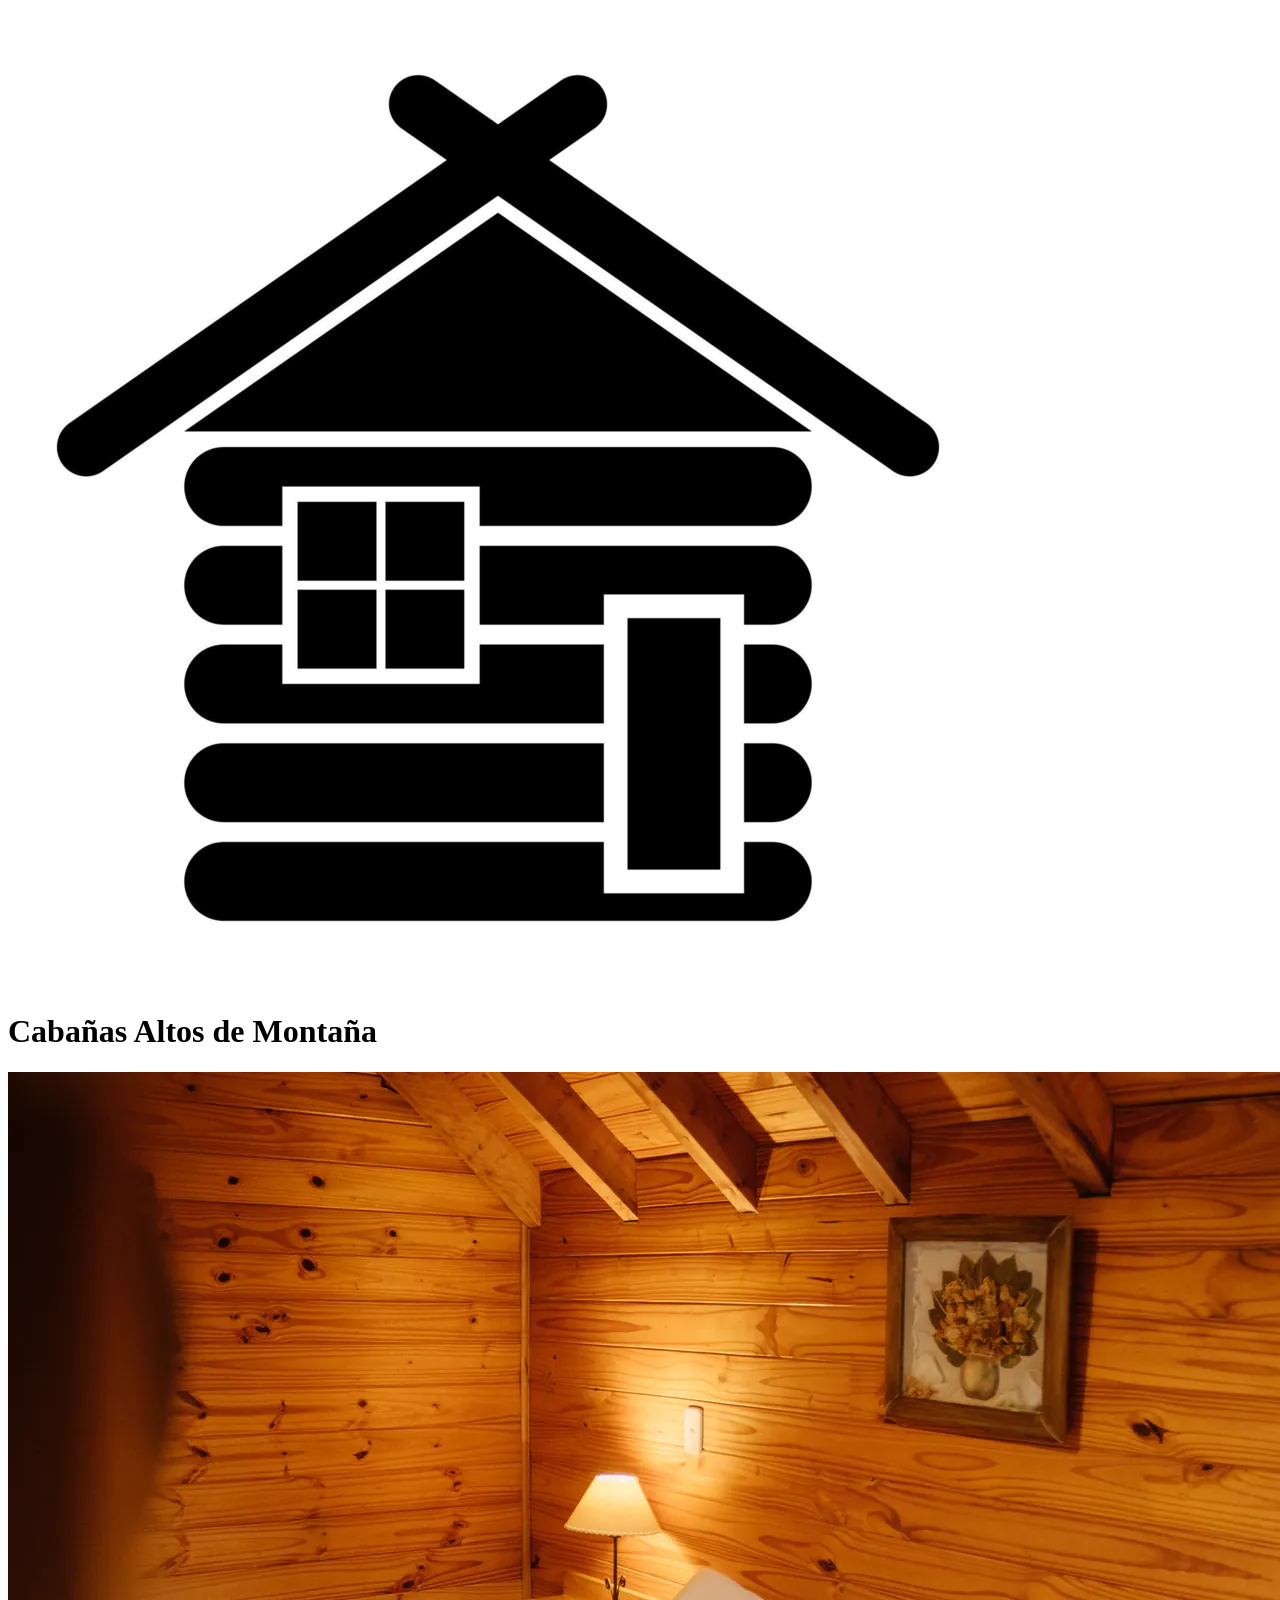
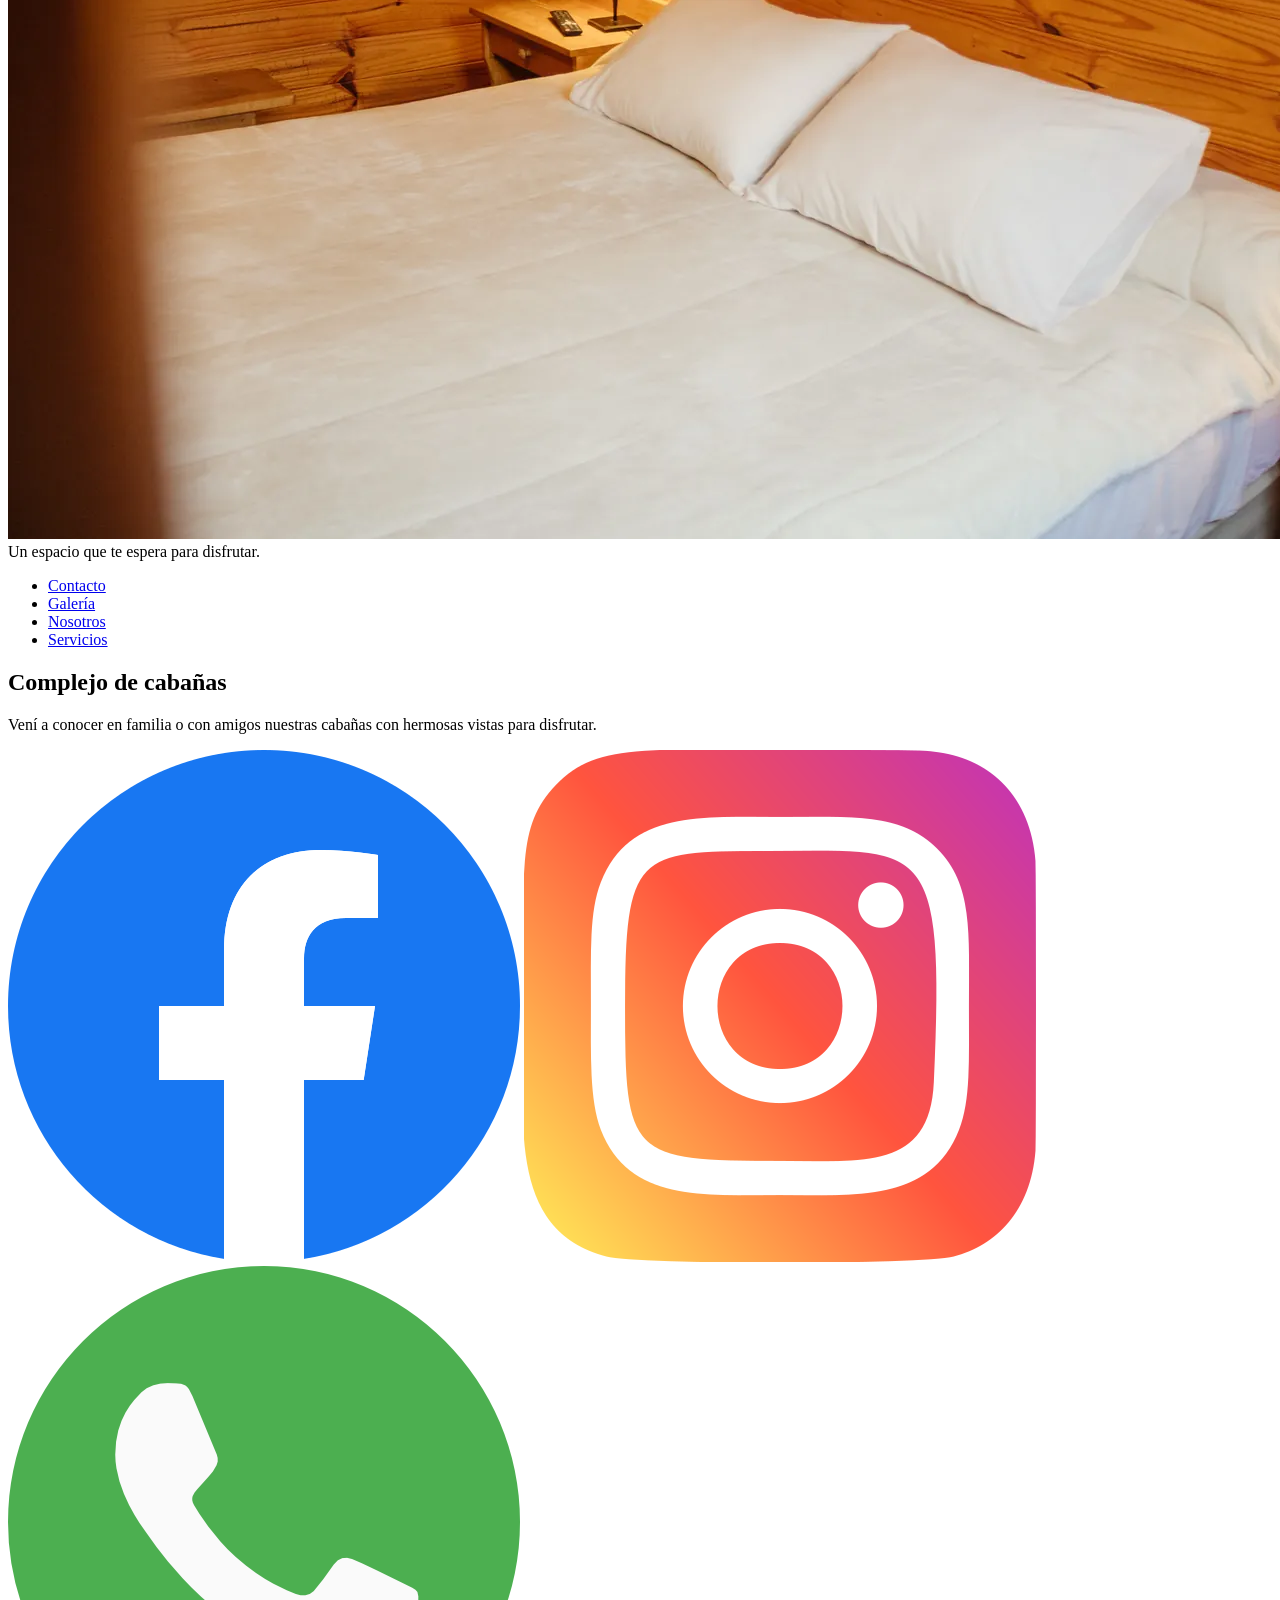
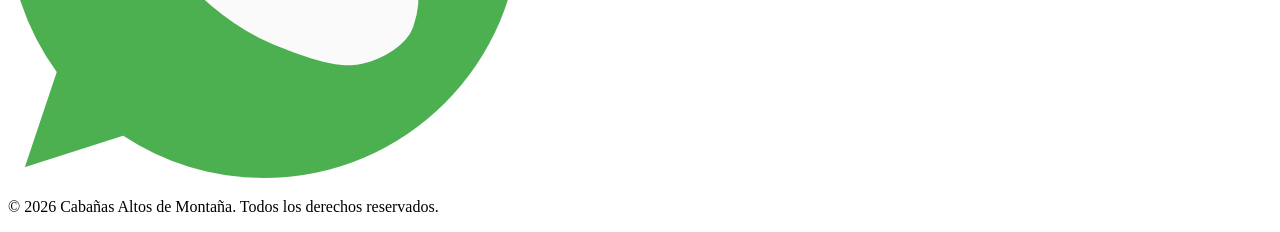
==== Mi proyecto/index.html @ c4e9d2b2 "Pre entrega 1" ====
<!DOCTYPE html>
<html lang="es">

<head>
    <meta charset="UTF-8">
    <meta name="viewport" content="width=device-width, initial-scale=1.0">
    <title>Cabañas Altos de Montaña</title>
</head>

<body>

    <header>
        <img src="./assets/img/logo.jpg" alt="Logo de las cabañas">
        <h1>Cabañas Altos de Montaña</h1>
    </header>
    <img src="./assets/img/galeria.webp" muestra de las cabañas
    <p>Un espacio que te espera para disfrutar.</p>

    <nav>
        <ul>
            <li><a href="./pages/contacto.html">Contacto</a></li>
            <li><a href="./pages/galeria.html">Galería</a></li>
            <li><a href="./pages/nosotros.html">Nosotros</a></li>
            <li><a href="./pages/servicios.html">Servicios</a></li>
        </ul>
    </nav>

    <main>
        <h2>Complejo de cabañas</h2>
        <p>Vení a conocer en familia o con amigos nuestras cabañas con hermosas vistas para disfrutar.</p>
    </main>

    <footer>
       <img src="./assets/iconos/facebook.png">
       <img src="./assets/iconos/instagram.png">
       <img src="./assets/iconos/whatsapp.png"> 
      <p>© 2026 Cabañas Altos de Montaña. Todos los derechos reservados.</p>
    </footer>

</body>
</html>
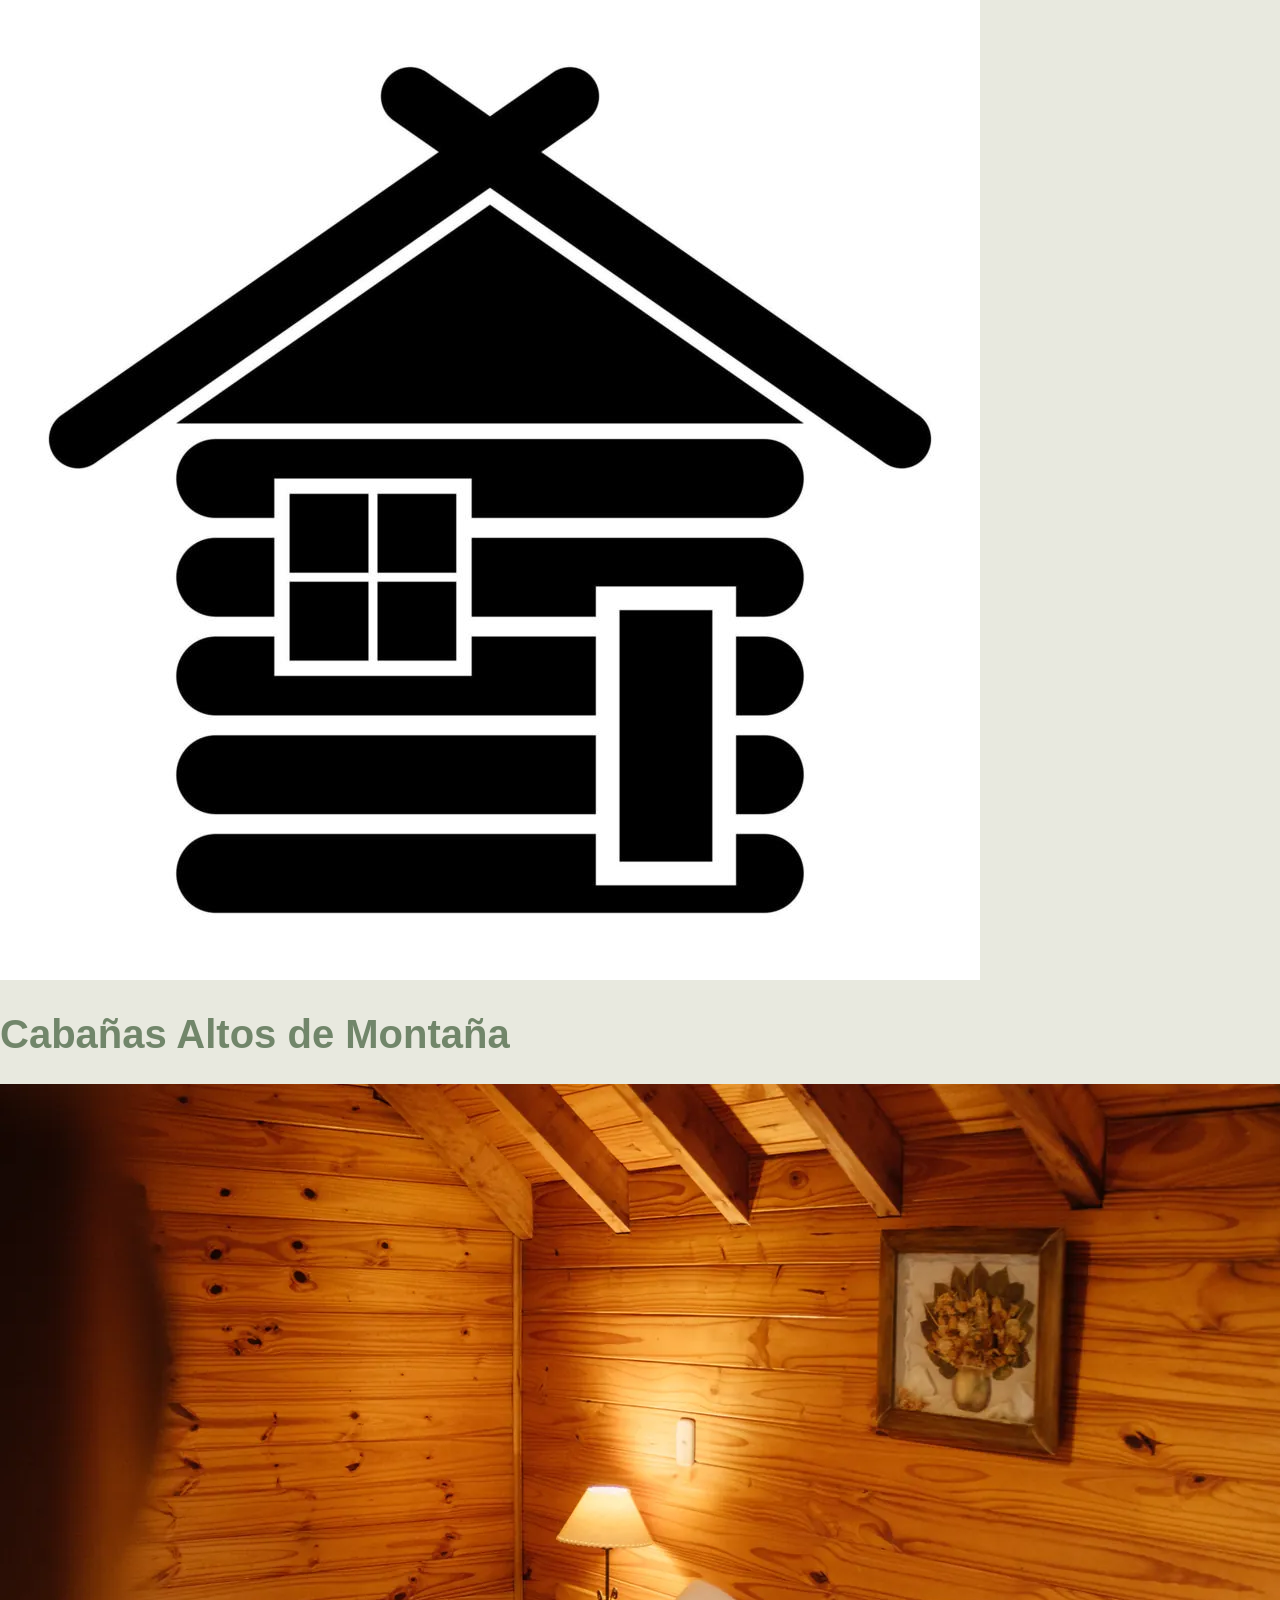
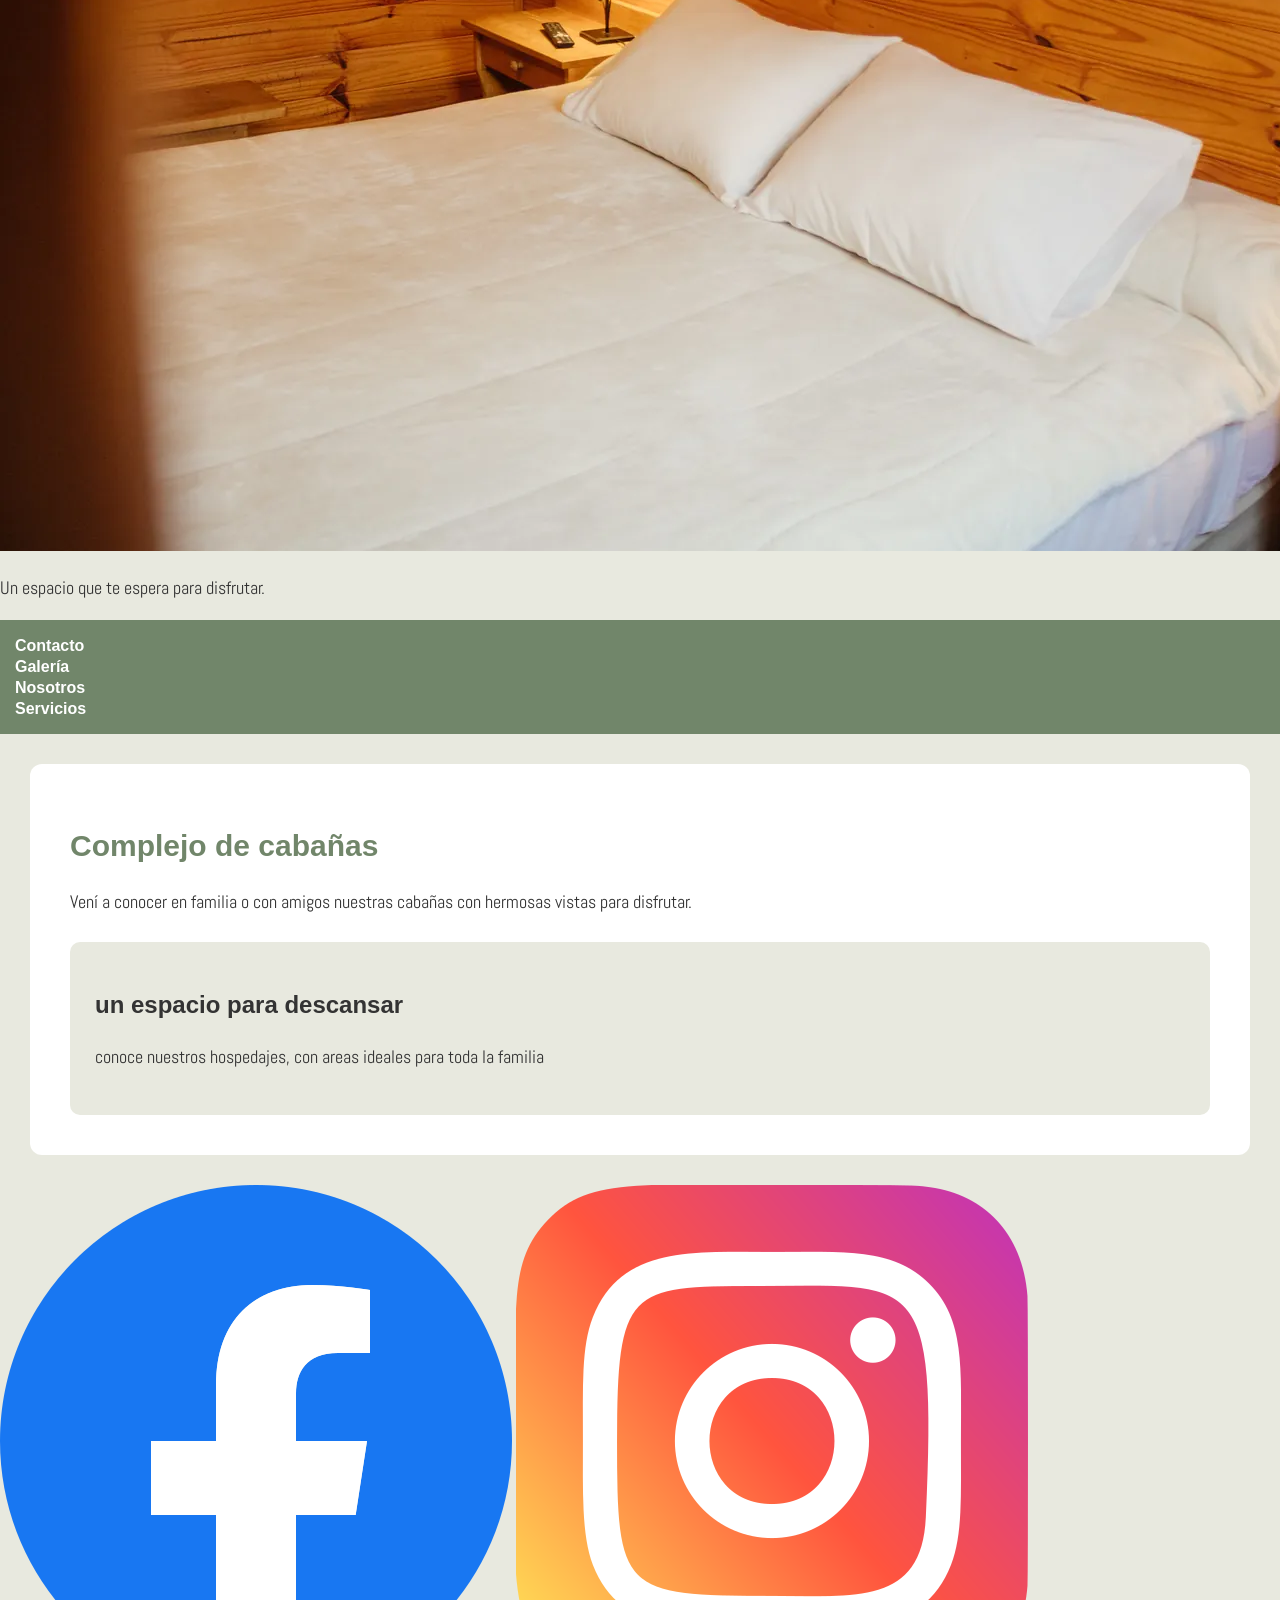
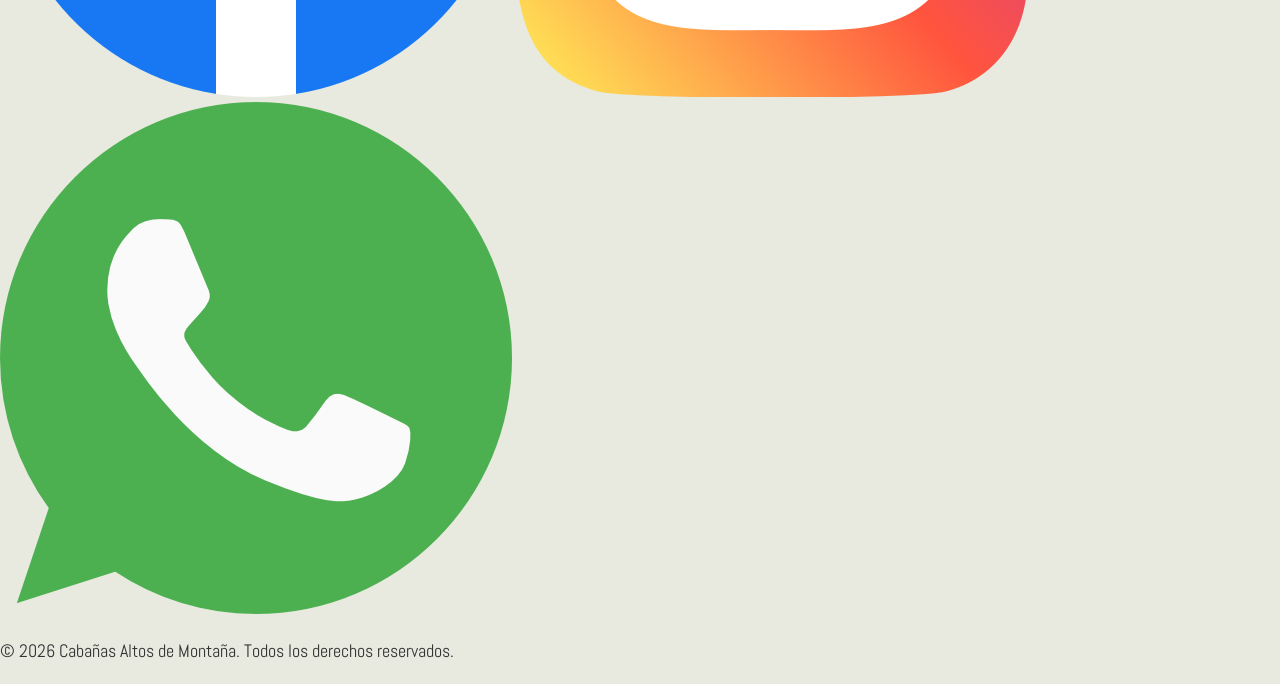
==== commit 8ef1fec4: "PRE ENTREGA 2" ====
--- a/Mi proyecto/index.html
+++ b/Mi proyecto/index.html
@@ -5,6 +5,15 @@
     <meta charset="UTF-8">
     <meta name="viewport" content="width=device-width, initial-scale=1.0">
     <title>Cabañas Altos de Montaña</title>
+    <link rel="stylesheet" href="styles/styles.css">
+
+
+    <link rel="preconnect" href="https://fonts.googleapis.com">
+    <link rel="preconnect" href="https://fonts.gstatic.com" crossorigin>
+    <link href="https://fonts.googleapis.com/css2?family=Abel&display=swap" rel="stylesheet">
+    <link rel="preconnect" href="https://fonts.googleapis.com">
+    <link rel="preconnect" href="https://fonts.gstatic.com" crossorigin>
+    <link rel="https://fonts.googleapis.com/css2?family=Montserrat:wght@400;600;700&display=swap" rel="stylesheet">
 </head>
 
 <body>
@@ -12,28 +21,35 @@
     <header>
         <img src="./assets/img/logo.jpg" alt="Logo de las cabañas">
         <h1>Cabañas Altos de Montaña</h1>
-    </header>
-    <img src="./assets/img/galeria.webp" muestra de las cabañas
+
+    <img src="./assets/img/galeria.webp" alt= "muestra de las cabañas">
     <p>Un espacio que te espera para disfrutar.</p>
-
-    <nav>
+        <nav class="menu-principal">
         <ul>
             <li><a href="./pages/contacto.html">Contacto</a></li>
             <li><a href="./pages/galeria.html">Galería</a></li>
             <li><a href="./pages/nosotros.html">Nosotros</a></li>
             <li><a href="./pages/servicios.html">Servicios</a></li>
         </ul>
-    </nav>
+       </nav>
+     </header>
+      <main>
+            <section class="seccion-principal">
+         <h2>Complejo de cabañas</h2>
+        <p>Vení a conocer en familia o con amigos nuestras cabañas con hermosas vistas para disfrutar.</p>
+        <article class="articulo-principal">
+        <h3>un espacio para descansar</h3>
+        <p> conoce nuestros hospedajes, con areas ideales para toda la familia</p>
+     </article>
+        </section>
 
-    <main>
-        <h2>Complejo de cabañas</h2>
-        <p>Vení a conocer en familia o con amigos nuestras cabañas con hermosas vistas para disfrutar.</p>
+       
     </main>
 
     <footer>
-       <img src="./assets/iconos/facebook.png">
-       <img src="./assets/iconos/instagram.png">
-       <img src="./assets/iconos/whatsapp.png"> 
+       <img src="./assets/iconos/facebook.png" alt= "logo facebook">
+       <img src="./assets/iconos/instagram.png" alt="logo instagram">
+       <img src="./assets/iconos/whatsapp.png" alt="logo whatsapp">
       <p>© 2026 Cabañas Altos de Montaña. Todos los derechos reservados.</p>
     </footer>
 
--- a/Mi proyecto/styles/styles.css
+++ b/Mi proyecto/styles/styles.css
@@ -0,0 +1,117 @@
+/*ESTILOS GENERALES*/
+
+/*PALETA DE COLORES*/
+:root {--color-primario: #71866A;
+       --color-secundario: #E8E9DF;
+       --color-acento: #C49A68;
+}
+
+
+/*FONDO DEL SITIO*/
+body{
+    background-color: var(--color-secundario);
+    color: #333333;
+    margin: 0;
+}
+
+/* TIPOGRAFÍA */
+
+body {
+    font-family:'Abel', sans-serif
+}
+
+h1, h2, h3 {
+    font-family: 'Montserrat', sans-serif;
+    font-weight: 700;
+
+}
+
+p {
+    font-family: 'Abel', sans-serif;
+    font-weight: 400;
+    font-size: 18px;
+}
+
+
+/* TITULOS Y TEXTOS */
+h1 {
+    font-size: 40px;
+    font-weight: 700;
+    color: var(--color-primario);
+}
+
+h2 {
+    font-size: 30px;
+    font-weight: 600;
+    color: var(--color-primario);
+}
+
+h3 {
+    font-size: 24px;
+    font-weight: 600;
+    color: #333333;
+}
+
+p {
+    font-size: 18px;
+    line-height: 1.6;
+    color: #333333;
+}
+
+/* NAGEGACIÓN */
+.menu-principal {
+    background-color: var(--color-primario);
+    padding: 15px;
+}
+.menu-principal ul {
+    list-style: none;
+    margin: 0;
+    padding: 0;
+}
+
+.menu-principal a {
+    color: #FFFFFF;
+    text-decoration: none;
+    font-family: 'Montserrat', sans-serif;
+    font-size: 16px;
+    font-weight: 600;
+}
+
+.menu-principal a:hover {
+    color: var(--color-acento);
+}
+
+/*SECCIONES Y CONTENIDO*/
+.seccion-principal {
+    background-color: #FFFFFF;
+    padding: 40px;
+    margin: 30px;
+    border-radius: 12px;
+}
+
+.articulo-principal {
+    background-color: var(--color-secundario);
+    padding: 25px;
+    margin-top: 25px;
+    border-radius: 10px;
+}
+/* PIE DE PAGINA */
+.pie-pagina {
+    background-color: var(--color-primario);
+    color: #FFFFFF;
+    text-align: center;
+    padding: 25px;
+    margin-top: 30px;
+}
+
+.pie-pagina p {
+    color: #FFFFFF;
+    font-size: 16px;
+}
+
+.pie-pagina img {
+    width: 30px;
+    height: 30px;
+    margin: 8px;
+}
+
